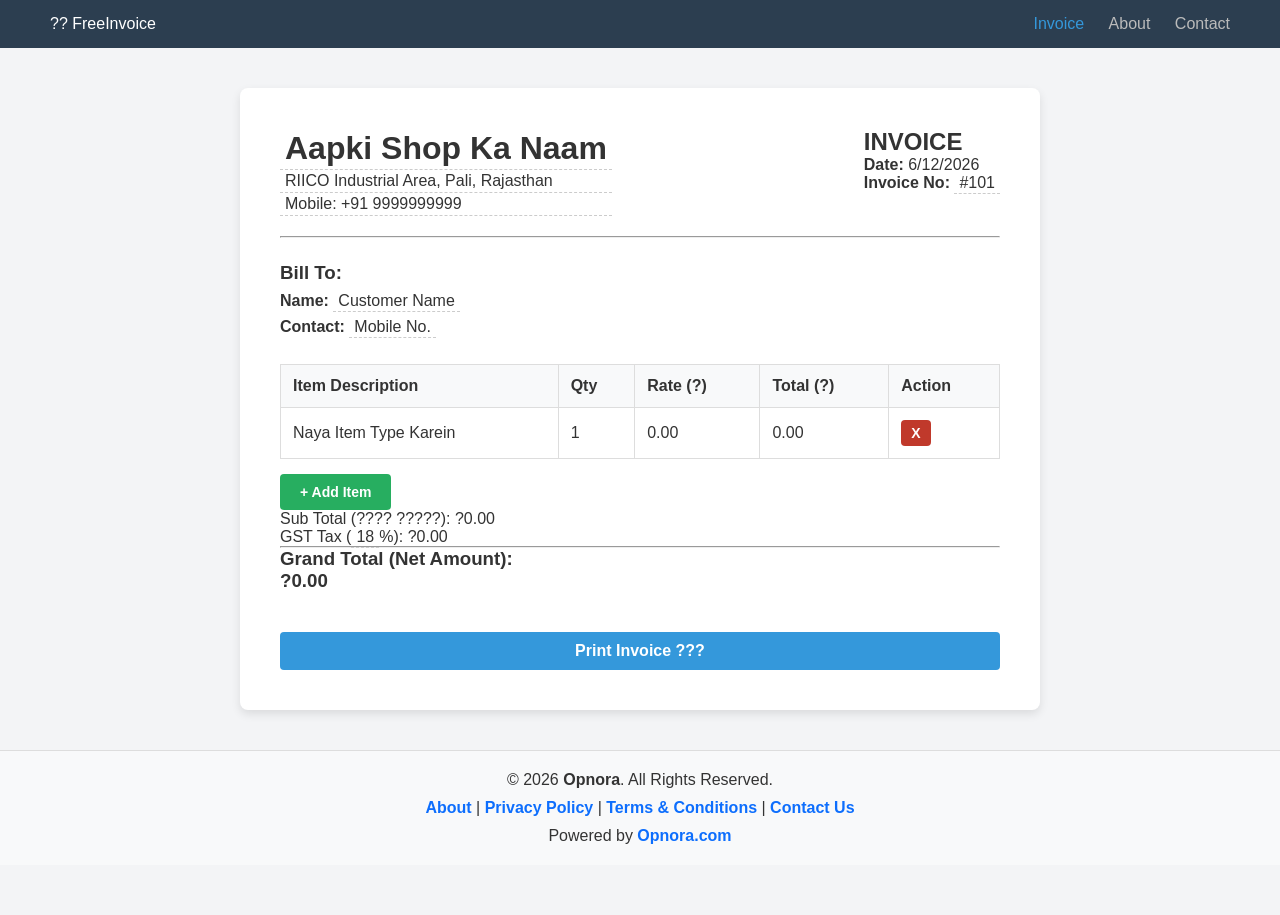
==== index.html @ 9838bd89 "Create index.html" ====
<!DOCTYPE html>
<html lang="en">
<head>
    <meta name="google-site-verification" content="bPEjfgHOBgE4gz5OTjrElzAQfG_LMnQdu83eMcIEbHk" />
    <meta charset="UTF-8">
    <meta name="viewport" content="width=device-width, initial-scale=1.0">
  <title>Free GST Invoice Generator | Create Online Invoice Free - Opnora</title>
    <meta name="description" content="Create professional GST invoices online for free with Free Invoice by Opnora. Fast, secure and printable invoice generator for businesses.">
    <meta name="keywords" content="free invoice generator, GST invoice, online invoice maker, invoice generator, invoice PDF, Opnora">
<meta name="robots" content="index, follow">
    <link rel="canonical" href="https://freeinvoice.opnora.com/">
    
    <link rel="stylesheet" href="css/style.css">
    <link rel="stylesheet" href="css/print.css" media="print">
    <script type="application/ld+json">
{
  "@context": "https://schema.org",
  "@type": "WebApplication",
  "name": "Free Invoice Generator",
  "url": "https://freeinvoice.opnora.com/",
  "applicationCategory": "BusinessApplication",
  "operatingSystem": "Web Browser",
  "browserRequirements": "Requires JavaScript",
  "description": "Free GST Invoice Generator by Opnora. Create professional GST invoices online for free and print or download instantly.",
  "offers": {
    "@type": "Offer",
    "price": "0",
    "priceCurrency": "INR"
  },
  "creator": {
    "@type": "Organization",
    "name": "Opnora",
    "url": "https://opnora.com"
  }
}
</script>
    <script type="application/ld+json">
{
  "@context":"https://schema.org",
  "@type":"Organization",
  "name":"Opnora",
  "url":"https://opnora.com",
  "logo":"https://opnora.com/logo.png",
  "sameAs":[
    "https://freeinvoice.opnora.com"
  ]
}
</script>
</head>
<body>
    <header class="no-print">
        <div class="logo">?? FreeInvoice</div>
      <nav>
    <a href="index.html" class="active">Invoice</a>
    <a href="about.html">About</a>
    <a href="contact-us.html">Contact</a>
</nav>
    </header>

    <div class="invoice-container">
        <!-- Invoice Header -->
        <div class="invoice-header">
            <div class="shop-details">
                <h1 id="shopName" contenteditable="true">Aapki Shop Ka Naam</h1>
                <p id="shopAddress" contenteditable="true">RIICO Industrial Area, Pali, Rajasthan</p>
                <p id="shopContact" contenteditable="true">Mobile: +91 9999999999</p>
            </div>
            <div class="bill-details">
                <h2>INVOICE</h2>
                <p><strong>Date:</strong> <span id="currentDate"></span></p>
                <p><strong>Invoice No:</strong> <span contenteditable="true">#101</span></p>
            </div>
        </div>

        <hr>

        <!-- Customer Details -->
        <div class="customer-section">
            <h3>Bill To:</h3>
            <p><strong>Name:</strong> <span contenteditable="true" class="placeholder-text">Customer Name</span></p>
            <p><strong>Contact:</strong> <span contenteditable="true" class="placeholder-text">Mobile No.</span></p>
        </div>

        <!-- Items Table -->
        <table class="invoice-table">
            <thead>
                <tr>
                    <th>Item Description</th>
                    <th>Qty</th>
                    <th>Rate (?)</th>
                    <th>Total (?)</th>
                    <th class="no-print">Action</th>
                </tr>
            </thead>
            <tbody id="invoiceItems">
                <!-- Items dynamically added here -->
            </tbody>
        </table>

        <!-- Add Item Button -->
        <button class="btn btn-add no-print" onclick="addNewRow()">+ Add Item</button>

        <!-- Dynamic Calculation Section -->
        <div class="calculation-box">
            <div class="calc-row">
                <span>Sub Total (???? ?????):</span>
                <span>?<span id="subTotal">0.00</span></span>
            </div>
            <div class="calc-row gst-row">
                <span>GST Tax (<span id="gstPercentage" contenteditable="true" oninput="calculateGrandTotal()">18</span>%):</span>
                <span>?<span id="gstAmount">0.00</span></span>
            </div>
            <hr>
            <div class="calc-row grand-total-row">
                <h3>Grand Total (Net Amount):</h3>
                <h3>?<span id="grandTotal">0.00</span></h3>
            </div>
        </div>

        <!-- Print Action Button -->
        <div class="print-actions no-print">
            <button class="btn btn-print" onclick="window.print()">Print Invoice ???</button>
        </div>
    </div>
<footer class="site-footer">
    <p>© 2026 <strong>Opnora</strong>. All Rights Reserved.</p>

    <div class="footer-links">
        <a href="about.html">About</a> |
        <a href="privacy-policy.html">Privacy Policy</a> |
        <a href="terms.html">Terms & Conditions</a> |
        <a href="contact-us.html">Contact Us</a>
    </div>

    <p style="margin-top:10px;">
        Powered by
        <a href="https://opnora.com" target="_blank">Opnora.com</a>
    </p>
</footer>
    <script src="js/main.js"></script>
</body>
</html>
---- css/style.css ----
* {
    margin: 0;
    padding: 0;
    box-sizing: border-box;
    font-family: 'Segoe UI', Arial, sans-serif;
}

body {
    background-color: #f3f4f6;
    color: #333;
    padding-bottom: 50px;
}

/* Navbar */
header {
    background: #2c3e50;
    color: white;
    display: flex;
    justify-content: space-between;
    align-items: center;
    padding: 15px 50px;
}

nav a {
    color: #bbb;
    text-decoration: none;
    margin-left: 20px;
    font-weight: 500;
}

nav a:hover, nav a.active {
    color: #3498db;
}

/* Invoice Sheet Container */
.invoice-container, .info-container {
    background: white;
    max-width: 800px;
    margin: 40px auto;
    padding: 40px;
    border-radius: 8px;
    box-shadow: 0 4px 10px rgba(0,0,0,0.1);
}

.invoice-header {
    display: flex;
    justify-content: space-between;
    margin-bottom: 20px;
}

[contenteditable="true"] {
    border-bottom: 1px dashed #ccc;
    padding: 2px 5px;
    outline: none;
}

[contenteditable="true"]:focus {
    background: #f9f9f9;
    border-bottom: 1px solid #3498db;
}

.customer-section {
    margin: 20px 0;
    line-height: 1.6;
}

/* Table Style */
.invoice-table {
    width: 100%;
    border-collapse: collapse;
    margin-top: 25px;
}

.invoice-table th, .invoice-table td {
    border: 1px solid #ddd;
    padding: 12px;
    text-align: left;
}

.invoice-table th {
    background-color: #f8f9fa;
}

/* Buttons */
.btn {
    padding: 10px 20px;
    border: none;
    border-radius: 4px;
    cursor: pointer;
    font-weight: bold;
    font-size: 14px;
}

.btn-add {
    background-color: #27ae60;
    color: white;
    margin-top: 15px;
}

.btn-delete {
    background-color: #c0392b;
    color: white;
    padding: 5px 10px;
}

.btn-print {
    background-color: #3498db;
    color: white;
    width: 100%;
    font-size: 16px;
}

.total-section {
    text-align: right;
    margin-top: 30px;
    font-size: 20px;
}

.print-actions {
    margin-top: 40px;

/* Purani CSS ke sabse niche ise jod dein */
.calculation-box {
    margin-top: 30px;
    width: 350px;
    margin-left: auto; /* Right alignment ke liye */
    border: 1px solid #eee;
    padding: 15px;
    background: #fafafa;
    border-radius: 5px;
}

.calc-row {
    display: flex;
    justify-content: space-between;
    margin-bottom: 10px;
    font-size: 15px;
}

.gst-row #gstPercentage {
    font-weight: bold;
    color: #e67e22;
    border-bottom: 1px dashed #e67e22;
}

.grand-total-row {
    margin-top: 10px;
    color: #2c3e50;
}


    
}
.site-footer{
    margin-top:40px;
    padding:20px;
    background:#f8f9fa;
    text-align:center;
    border-top:1px solid #ddd;
}

.site-footer a{
    color:#0d6efd;
    text-decoration:none;
    font-weight:600;
}

.site-footer a:hover{
    text-decoration:underline;
}

.footer-links{
    margin-top:10px;
}
---- css/print.css ----
/* Print nikalte waqt background gray se white ho jayega aur buttons chup jayenge */
body {
    background: white;
    color: black;
}

.no-print {
    display: none !important;
}

.invoice-container {
    box-shadow: none !important;
    margin: 0 !important;
    padding: 0 !important;
    max-width: 100% !important;
}

[contenteditable="true"] {
    border-bottom: none !important;
}

.invoice-table th {
    background-color: #eee !important;
    color: black !important;
    -webkit-print-color-adjust: exact;
    print-color-adjust: exact;
}
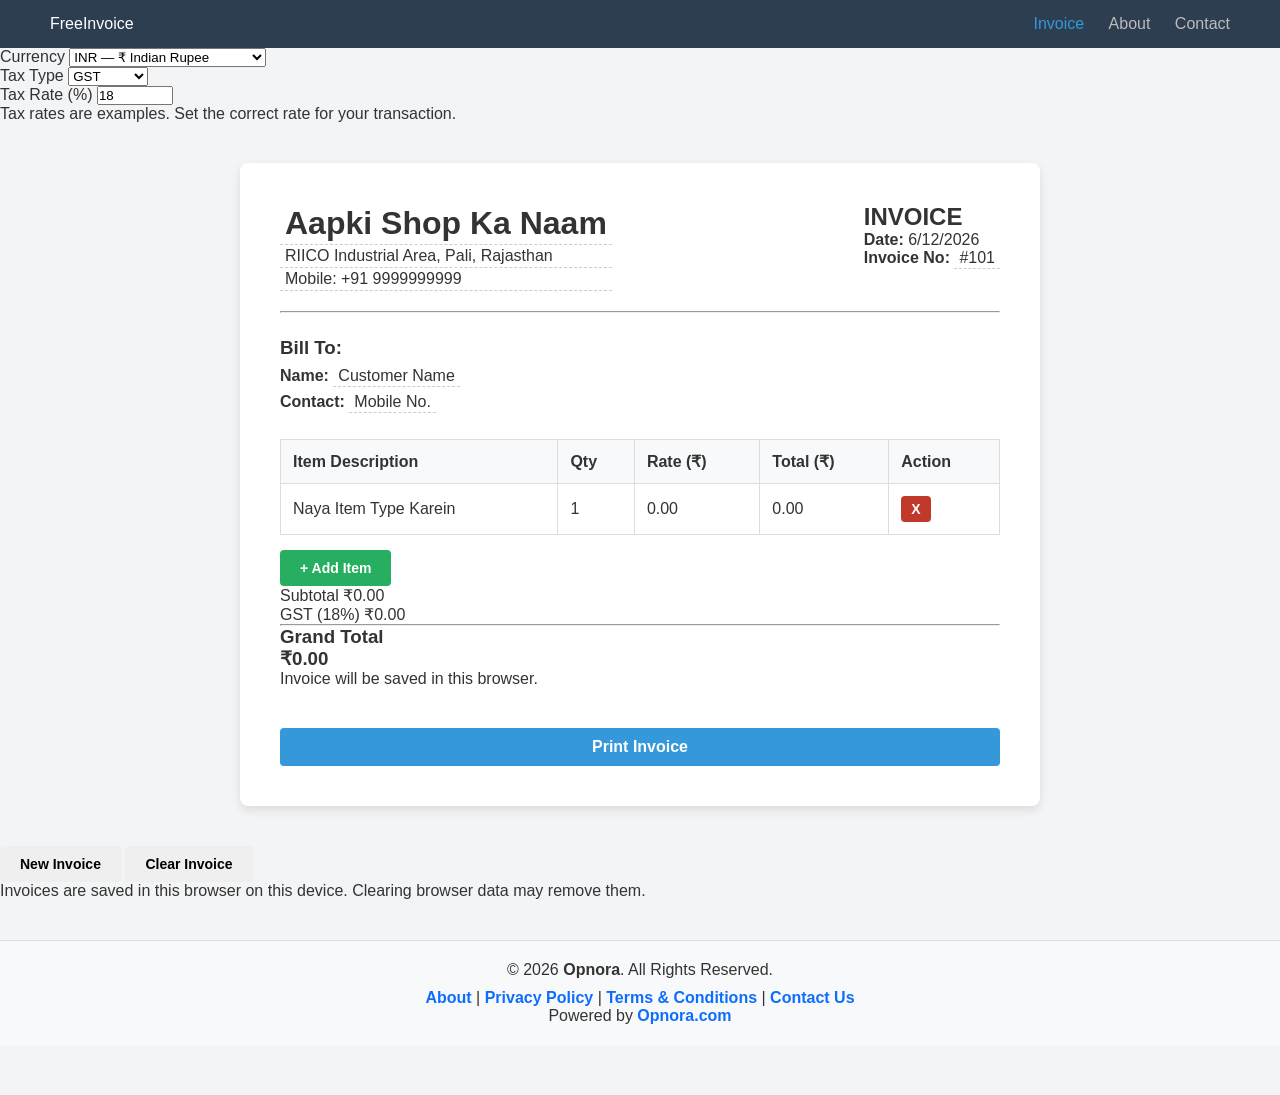
==== commit 428030cf: "Update index.html" ====
--- a/index.html
+++ b/index.html
@@ -1,142 +1,169 @@
 <!DOCTYPE html>
 <html lang="en">
 <head>
-    <meta name="google-site-verification" content="bPEjfgHOBgE4gz5OTjrElzAQfG_LMnQdu83eMcIEbHk" />
     <meta charset="UTF-8">
     <meta name="viewport" content="width=device-width, initial-scale=1.0">
-  <title>Free GST Invoice Generator | Create Online Invoice Free - Opnora</title>
-    <meta name="description" content="Create professional GST invoices online for free with Free Invoice by Opnora. Fast, secure and printable invoice generator for businesses.">
-    <meta name="keywords" content="free invoice generator, GST invoice, online invoice maker, invoice generator, invoice PDF, Opnora">
-<meta name="robots" content="index, follow">
+    <meta name="theme-color" content="#2c3e50">
+
+    <meta name="google-site-verification" content="bPEjfgHOBgE4gz5OTjrElzAQfG_LMnQdu83eMcIEbHk">
+
+    <title>Free GST Invoice Generator | Opnora</title>
+    <meta name="description" content="Create, save and print professional invoices online for free with Opnora.">
+    <meta name="keywords" content="free invoice generator, GST invoice, online invoice maker, invoice PDF, Opnora">
+    <meta name="robots" content="index, follow">
     <link rel="canonical" href="https://freeinvoice.opnora.com/">
-    
+
     <link rel="stylesheet" href="css/style.css">
     <link rel="stylesheet" href="css/print.css" media="print">
-    <script type="application/ld+json">
-{
-  "@context": "https://schema.org",
-  "@type": "WebApplication",
-  "name": "Free Invoice Generator",
-  "url": "https://freeinvoice.opnora.com/",
-  "applicationCategory": "BusinessApplication",
-  "operatingSystem": "Web Browser",
-  "browserRequirements": "Requires JavaScript",
-  "description": "Free GST Invoice Generator by Opnora. Create professional GST invoices online for free and print or download instantly.",
-  "offers": {
-    "@type": "Offer",
-    "price": "0",
-    "priceCurrency": "INR"
-  },
-  "creator": {
-    "@type": "Organization",
-    "name": "Opnora",
-    "url": "https://opnora.com"
-  }
-}
-</script>
-    <script type="application/ld+json">
-{
-  "@context":"https://schema.org",
-  "@type":"Organization",
-  "name":"Opnora",
-  "url":"https://opnora.com",
-  "logo":"https://opnora.com/logo.png",
-  "sameAs":[
-    "https://freeinvoice.opnora.com"
-  ]
-}
-</script>
 </head>
+
 <body>
-    <header class="no-print">
-        <div class="logo">?? FreeInvoice</div>
-      <nav>
-    <a href="index.html" class="active">Invoice</a>
-    <a href="about.html">About</a>
-    <a href="contact-us.html">Contact</a>
-</nav>
-    </header>
+<header class="no-print">
+    <div class="logo">FreeInvoice</div>
+    <nav>
+        <a href="index.html" class="active">Invoice</a>
+        <a href="about.html">About</a>
+        <a href="contact-us.html">Contact</a>
+    </nav>
+</header>
 
-    <div class="invoice-container">
-        <!-- Invoice Header -->
+<main>
+    <section class="settings-panel no-print">
+        <div class="setting-field">
+            <label for="currencySelect">Currency</label>
+            <select id="currencySelect">
+                <option value="INR" data-symbol="₹" selected>INR — ₹ Indian Rupee</option>
+                <option value="USD" data-symbol="$">USD — $ US Dollar</option>
+                <option value="GBP" data-symbol="£">GBP — £ British Pound</option>
+                <option value="EUR" data-symbol="€">EUR — € Euro</option>
+                <option value="CAD" data-symbol="CA$">CAD — CA$ Canadian Dollar</option>
+                <option value="AUD" data-symbol="A$">AUD — A$ Australian Dollar</option>
+                <option value="JPY" data-symbol="¥">JPY — ¥ Japanese Yen</option>
+            </select>
+        </div>
+
+        <div class="setting-field">
+            <label for="taxType">Tax Type</label>
+            <select id="taxType">
+                <option value="GST" data-default-rate="18" selected>GST</option>
+                <option value="VAT" data-default-rate="20">VAT</option>
+                <option value="Sales Tax" data-default-rate="8">Sales Tax</option>
+                <option value="Other Tax" data-default-rate="10">Other Tax</option>
+                <option value="No Tax" data-default-rate="0">No Tax</option>
+            </select>
+        </div>
+
+        <div class="setting-field">
+            <label for="taxRate">Tax Rate (%)</label>
+            <input id="taxRate" type="number" min="0" max="100" step="0.01" value="18">
+        </div>
+
+        <p class="settings-note">
+            Tax rates are examples. Set the correct rate for your transaction.
+        </p>
+    </section>
+
+    <div class="invoice-container" id="invoiceDocument">
         <div class="invoice-header">
             <div class="shop-details">
-                <h1 id="shopName" contenteditable="true">Aapki Shop Ka Naam</h1>
-                <p id="shopAddress" contenteditable="true">RIICO Industrial Area, Pali, Rajasthan</p>
-                <p id="shopContact" contenteditable="true">Mobile: +91 9999999999</p>
+                <h1 id="shopName" contenteditable="true" spellcheck="false">Aapki Shop Ka Naam</h1>
+                <p id="shopAddress" contenteditable="true" spellcheck="false">RIICO Industrial Area, Pali, Rajasthan</p>
+                <p id="shopContact" contenteditable="true" spellcheck="false">Mobile: +91 9999999999</p>
             </div>
+
             <div class="bill-details">
                 <h2>INVOICE</h2>
                 <p><strong>Date:</strong> <span id="currentDate"></span></p>
-                <p><strong>Invoice No:</strong> <span contenteditable="true">#101</span></p>
+                <p><strong>Invoice No:</strong>
+                    <span id="invoiceNumber" contenteditable="true" spellcheck="false">#101</span>
+                </p>
             </div>
         </div>
 
         <hr>
 
-        <!-- Customer Details -->
-        <div class="customer-section">
+        <section class="customer-section">
             <h3>Bill To:</h3>
-            <p><strong>Name:</strong> <span contenteditable="true" class="placeholder-text">Customer Name</span></p>
-            <p><strong>Contact:</strong> <span contenteditable="true" class="placeholder-text">Mobile No.</span></p>
+            <p><strong>Name:</strong>
+                <span id="customerName" contenteditable="true" class="placeholder-text" spellcheck="false">Customer Name</span>
+            </p>
+            <p><strong>Contact:</strong>
+                <span id="customerContact" contenteditable="true" class="placeholder-text" spellcheck="false">Mobile No.</span>
+            </p>
+        </section>
+
+        <div class="table-wrap">
+            <table class="invoice-table">
+                <thead>
+                    <tr>
+                        <th>Item Description</th>
+                        <th>Qty</th>
+                        <th>Rate (<span class="currency-symbol">₹</span>)</th>
+                        <th>Total (<span class="currency-symbol">₹</span>)</th>
+                        <th class="no-print">Action</th>
+                    </tr>
+                </thead>
+                <tbody id="invoiceItems"></tbody>
+            </table>
         </div>
 
-        <!-- Items Table -->
-        <table class="invoice-table">
-            <thead>
-                <tr>
-                    <th>Item Description</th>
-                    <th>Qty</th>
-                    <th>Rate (?)</th>
-                    <th>Total (?)</th>
-                    <th class="no-print">Action</th>
-                </tr>
-            </thead>
-            <tbody id="invoiceItems">
-                <!-- Items dynamically added here -->
-            </tbody>
-        </table>
-
-        <!-- Add Item Button -->
-        <button class="btn btn-add no-print" onclick="addNewRow()">+ Add Item</button>
-
-        <!-- Dynamic Calculation Section -->
-        <div class="calculation-box">
-            <div class="calc-row">
-                <span>Sub Total (???? ?????):</span>
-                <span>?<span id="subTotal">0.00</span></span>
-            </div>
-            <div class="calc-row gst-row">
-                <span>GST Tax (<span id="gstPercentage" contenteditable="true" oninput="calculateGrandTotal()">18</span>%):</span>
-                <span>?<span id="gstAmount">0.00</span></span>
-            </div>
-            <hr>
-            <div class="calc-row grand-total-row">
-                <h3>Grand Total (Net Amount):</h3>
-                <h3>?<span id="grandTotal">0.00</span></h3>
-            </div>
+        <div class="invoice-actions no-print">
+            <button type="button" class="btn btn-add" id="addItemBtn">+ Add Item</button>
         </div>
 
-        <!-- Print Action Button -->
+        <section class="calculation-box">
+            <div class="calc-row">
+                <span>Subtotal</span>
+                <span><span class="currency-symbol">₹</span><span id="subTotal">0.00</span></span>
+            </div>
+
+            <div class="calc-row gst-row">
+                <span><span id="taxLabel">GST</span> (<span id="taxRateDisplay">18</span>%)</span>
+                <span><span class="currency-symbol">₹</span><span id="taxAmount">0.00</span></span>
+            </div>
+
+            <hr>
+
+            <div class="calc-row grand-total-row">
+                <h3>Grand Total</h3>
+                <h3><span class="currency-symbol">₹</span><span id="grandTotal">0.00</span></h3>
+            </div>
+        </section>
+
+        <p class="save-status" id="saveStatus" role="status">
+            Invoice will be saved in this browser.
+        </p>
+
         <div class="print-actions no-print">
-            <button class="btn btn-print" onclick="window.print()">Print Invoice ???</button>
+            <button type="button" class="btn btn-print" id="printBtn">Print Invoice</button>
         </div>
     </div>
+
+    <section class="management-actions no-print">
+        <button type="button" class="btn btn-secondary" id="newInvoiceBtn">New Invoice</button>
+        <button type="button" class="btn btn-danger" id="clearInvoiceBtn">Clear Invoice</button>
+        <p class="storage-note">
+            Invoices are saved in this browser on this device. Clearing browser data may remove them.
+        </p>
+    </section>
+</main>
+
 <footer class="site-footer">
     <p>© 2026 <strong>Opnora</strong>. All Rights Reserved.</p>
 
     <div class="footer-links">
         <a href="about.html">About</a> |
         <a href="privacy-policy.html">Privacy Policy</a> |
-        <a href="terms.html">Terms & Conditions</a> |
+        <a href="terms.html">Terms &amp; Conditions</a> |
         <a href="contact-us.html">Contact Us</a>
     </div>
 
-    <p style="margin-top:10px;">
+    <p class="powered-by">
         Powered by
-        <a href="https://opnora.com" target="_blank">Opnora.com</a>
+        <a href="https://opnora.com" target="_blank" rel="noopener noreferrer">Opnora.com</a>
     </p>
 </footer>
-    <script src="js/main.js"></script>
+
+<script src="js/main.js"></script>
 </body>
 </html>
